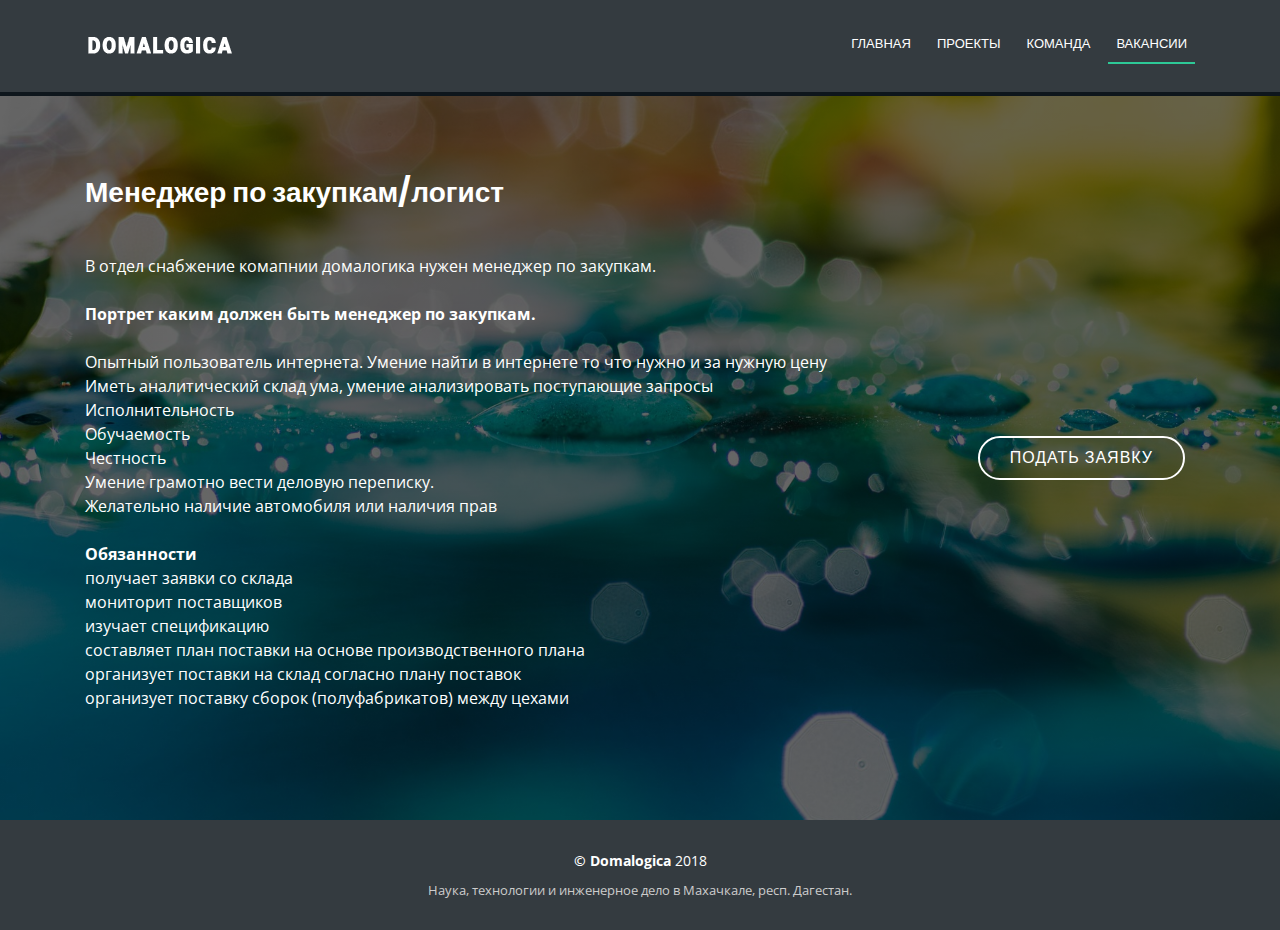
==== templates/vacancies.html @ bbd86c8a "new" ====
<!DOCTYPE html>
<html lang="en">
<head>
  <meta charset="utf-8">
  <title>Компания "Домалогика" Умные технологии.</title>
  <meta content="width=device-width, initial-scale=1.0" name="viewport">
  <meta content="" name="keywords">
  <meta content="" name="description">

  <!-- Favicons -->
  <link href="../static/img/favicon.jpg" rel="icon">
  <link href="../static/img/apple-touch-icon.png" rel="apple-touch-icon">

  <!-- Google Fonts -->
  <link href="https://fonts.googleapis.com/css?family=Open+Sans:300,300i,400,400i,700,700i|Poppins:300,400,500,700" rel="stylesheet">

  <!-- Bootstrap CSS File -->
  <link href="../static/bootstrap/css/bootstrap.min.css" rel="stylesheet">

  <!-- Libraries CSS Files -->
  <link href="../static/font-awesome/css/font-awesome.min.css" rel="stylesheet">
  <link href="../static/animate/animate.min.css" rel="stylesheet">

  <!-- Main Stylesheet File -->
  <link href="../static/css/style.css" rel="stylesheet">

  <link href="http://getbootstrap.ru/docs/v4-alpha/dist/css/bootstrap.css" rel="stylesheet">

  <style>
    .ggree {
      background: rgba(98, 98, 98, 0.73);
      border-radius: 5px;
      padding: 15px 10px 0;
      margin-bottom: 50px;
    }
    .ggrees {
      color: #fff !important;
      text-decoration: none;
    }
  </style>
  <link href="../static/lib/bootstrap/css/bootstrap.min.css" rel="stylesheet">
</head>

<body>

  <!--==========================
  Header
  ============================-->
  <header id="header" style="background: rgb(52, 59, 64);">
    <div class="container">

      <div id="logo" class="pull-left">
        <a href="#hero"><img src="../static/img/logo.png" alt="" title="" /></img></a>
        <!-- Uncomment below if you prefer to use a text logo -->
        <!--<h1><a href="#hero">Regna</a></h1>-->
      </div>

      <nav id="nav-menu-container">
        <ul class="nav-menu">
          <li><a href="http://domalogica.com/#hero">Главная</a></li>
          <li><a href="http://domalogica.com/#portfolio">Проекты</a></li>
          <li><a href="http://domalogica.com/#contact">Команда</a></li>
          <li class="menu-active"><a href="/vacancies">Вакансии</a></li>
          <!-- <li><a href="#services">СМИ</a></li> -->
          <!-- <li><a href="#team">Контакты</a></li> -->
          <!-- <li><a href="#about">О нас</a></li> -->
        </ul>
      </nav><!-- #nav-menu-container -->
    </div>
  </header><!-- #header -->

<br><br><br><br>
<main id="main">	
  <section id="call-to-action">
        <div class="container wow fadeIn" style="visibility: visible; animation-name: fadeIn;">
          <div class="row">
            <div class="col-lg-9 text-center text-lg-left">
              <h3 class="cta-title">Менеджер по закупкам/логист</h3>
              <p class="cta-text">
				<br>
				В отдел снабжение комапнии домалогика нужен менеджер по закупкам.<br>
				<br>
				<strong>Портрет каким должен быть менеджер по закупкам.</strong><br>
				<br>
				Опытный пользователь интернета. Умение найти в интернете то что нужно и за нужную цену<br>
				Иметь аналитический склад ума, умение анализировать поступающие запросы<br>
				Исполнительность<br>
				Обучаемость<br>
				Честность<br>
				Умение грамотно вести деловую переписку.<br>
				Желательно наличие автомобиля или наличия прав<br>
				<br>
				<strong>Обязанности</strong><br>
				получает заявки со склада<br>
				мониторит поставщиков<br>
				изучает спецификацию<br>
				составляет план поставки на основе производственного плана<br>
				организует поставки на склад  согласно плану поставок<br>
				организует  поставку сборок (полуфабрикатов) между цехами<br>
              </p>
            </div>
            <div class="col-lg-3 cta-btn-container text-center">
              <a class="cta-btn align-middle" href="/vacancies_msg">Подать заявку</a>
            </div>
          </div>

        </div>
      </section>

</main>	
<!--==========================
  Footer
============================-->
<footer id="footer">
  <div class="footer-top">
    <div class="container">

    </div>
  </div>

  <div class="container">
    <div class="copyright">
      <strong>&copy; Domalogica</strong> 2018
    </div>
    <div class="credits">
      Наука, технологии и инженерное дело в Махачкале, респ. Дагестан.
    </div>
  </div>
</footer><!-- #footer -->

  <a href="#" class="back-to-top"><i class="fa fa-chevron-up"></i></a>
  <!-- JavaScript Libraries -->
  <script src="../static/jquery/jquery.min.js"></script>
  <script src="http://getbootstrap.ru/docs/v4-alpha/dist/js/bootstrap.js"></script>

  <script src="../static/bootstrap/js/bootstrap.bundle.min.js"></script>
  <script src="../static/easing/easing.min.js"></script>
  <script src="../static/wow/wow.min.js"></script>

  <script src="../static/superfish/superfish.min.js"></script>
  <!-- Contact Form JavaScript File -->
  <script src="../static/contactform/contactform.js"></script>

  <!-- Template Main Javascript File -->
  <script src="../static/js/main.js"></script>
</body>
</html>
---- static/css/style.css ----
/*
  Theme Name: Regna
  Theme URL: https://bootstrapmade.com/regna-bootstrap-onepage-template/
  Author: BootstrapMade.com
  License: https://bootstrapmade.com/license/
*/
/*--------------------------------------------------------------
# General
--------------------------------------------------------------*/
body {
  background: #0e161c;
  color: #666666;
  font-family: "Open Sans", sans-serif;
}

a {
  color: #2dc997;
}

a:hover, a:active, a:focus {
  color: #2dca98;
  outline: none;
  text-decoration: none;
}

p {
  padding: 0;
  margin: 0 0 30px 0;
}

h1, h2, h3, h4, h5, h6 {
  font-family: "Poppins", sans-serif;
  font-weight: 400;
  margin: 0 0 20px 0;
  padding: 0;
}

/* Prelaoder */
#preloader {
  position: fixed;
  left: 0;
  top: 0;
  z-index: 999;
  width: 100%;
  height: 100%;
  overflow: visible;
  background: #fff url("../img/preloader.svg") no-repeat center center;
}

/* Back to top button */
.back-to-top {
  position: fixed;
  display: none;
  background: rgba(0, 0, 0, 0.2);
  color: #fff;
  padding: 6px 12px 9px 12px;
  font-size: 16px;
  border-radius: 2px;
  right: 15px;
  bottom: 15px;
  transition: background 0.5s;
}

@media (max-width: 768px) {
  .back-to-top {
    bottom: 15px;
  }
}

.back-to-top:focus {
  background: rgba(0, 0, 0, 0.2);
  color: #fff;
  outline: none;
}

.back-to-top:hover {
  background: #2dc997;
  color: #fff;
}

/*--------------------------------------------------------------
# Header
--------------------------------------------------------------*/
#header {
  padding: 30px 0;
  height: 92px;
  position: fixed;
  left: 0;
  top: 0;
  right: 0;
  transition: all 0.5s;
  z-index: 997;
}

#header #logo {
  float: left;
}

#header #logo h1 {
  font-size: 36px;
  margin: 0;
  padding: 6px 0;
  line-height: 1;
  font-family: "Poppins", sans-serif;
  font-weight: 700;
  letter-spacing: 3px;
  text-transform: uppercase;
}

#header #logo h1 a, #header #logo h1 a:hover {
  color: #fff;
}

#header #logo img {
  padding: 0;
  margin: 0;
}

@media (max-width: 768px) {
  #header #logo h1 {
    font-size: 26px;
  }
  #header #logo img {
    max-height: 40px;
  }
}

#header.header-fixed {
  background: rgb(52, 59, 64);
  padding: 20px 0;
  height: 72px;
  transition: all 0.5s;
}

/*--------------------------------------------------------------
# Hero Section
--------------------------------------------------------------*/
#hero {
  display: table;
  width: 100%;
  height: 100vh;
  background: url(../img/hero-bg.jpg) top center fixed;
  background-size: cover;
}

#hero .hero-container {
  background: rgba(0, 0, 0, 0.6);
  display: table-cell;
  margin: 0;
  padding: 0 10px;
  text-align: center;
  vertical-align: middle;
}

#hero h1 {
  margin: 30px 0 10px 0;
  font-size: 48px;
  font-weight: 700;
  line-height: 56px;
  text-transform: uppercase;
  color: #fff;
}

@media (max-width: 768px) {
  #hero h1 {
    font-size: 28px;
    line-height: 36px;
  }
}

#hero h2 {
  color: #eee;
  margin-bottom: 50px;
  font-size: 24px;
}

@media (max-width: 768px) {
  #hero h2 {
    font-size: 18px;
    line-height: 24px;
    margin-bottom: 30px;
  }
}

#hero .btn-get-started {
  font-family: "Poppins", sans-serif;
  text-transform: uppercase;
  font-weight: 500;
  font-size: 16px;
  letter-spacing: 1px;
  display: inline-block;
  padding: 8px 28px;
  border-radius: 50px;
  transition: 0.5s;
  margin: 10px;
  border: 2px solid #fff;
  color: #fff;
}

#hero .btn-get-started:hover {
  background: #2dc997;
  border: 2px solid #2dc997;
}

/*--------------------------------------------------------------
# Navigation Menu
--------------------------------------------------------------*/
/* Nav Menu Essentials */
.nav-menu, .nav-menu * {
  margin: 0;
  padding: 0;
  list-style: none;
}

.nav-menu ul {
  position: absolute;
  display: none;
  top: 100%;
  left: 0;
  z-index: 99;
}

.nav-menu li {
  position: relative;
  white-space: nowrap;
}

.nav-menu > li {
  float: left;
}

.nav-menu li:hover > ul,
.nav-menu li.sfHover > ul {
  display: block;
}

.nav-menu ul ul {
  top: 0;
  left: 100%;
}

.nav-menu ul li {
  min-width: 180px;
}

/* Nav Menu Arrows */
.sf-arrows .sf-with-ul {
  padding-right: 30px;
}

.sf-arrows .sf-with-ul:after {
  content: "\f107";
  position: absolute;
  right: 15px;
  font-family: FontAwesome;
  font-style: normal;
  font-weight: normal;
}

.sf-arrows ul .sf-with-ul:after {
  content: "\f105";
}

/* Nav Meu Container */
#nav-menu-container {
  float: right;
  margin: 0;
}

@media (max-width: 768px) {
  #nav-menu-container {
    display: none;
  }
}

/* Nav Meu Styling */
.nav-menu a {
  padding: 0 8px 10px 8px;
  text-decoration: none;
  display: inline-block;
  color: #fff;
  font-family: "Poppins", sans-serif;
  font-weight: 400;
  text-transform: uppercase;
  font-size: 13px;
  outline: none;
}

.nav-menu > li {
  margin-left: 10px;
}

.nav-menu > li > a:before {
  content: "";
  position: absolute;
  width: 100%;
  height: 2px;
  bottom: 0;
  left: 0;
  background-color: #2dc997;
  visibility: hidden;
  -webkit-transform: scaleX(0);
  transform: scaleX(0);
  -webkit-transition: all 0.3s ease-in-out 0s;
  transition: all 0.3s ease-in-out 0s;
}

.nav-menu a:hover:before, .nav-menu li:hover > a:before, .nav-menu .menu-active > a:before {
  visibility: visible;
  -webkit-transform: scaleX(1);
  transform: scaleX(1);
}

.nav-menu ul {
  margin: 4px 0 0 0;
  border: 1px solid #e7e7e7;
}

.nav-menu ul li {
  background: #fff;
}

.nav-menu ul li:first-child {
  border-top: 0;
}

.nav-menu ul li a {
  padding: 10px;
  color: #333;
  transition: 0.3s;
  display: block;
  font-size: 13px;
  text-transform: none;
}

.nav-menu ul li a:hover {
  background: #2dc997;
  color: #fff;
}

.nav-menu ul ul {
  margin: 0;
}

/* Mobile Nav Toggle */
#mobile-nav-toggle {
  position: fixed;
  right: 0;
  top: 0;
  z-index: 999;
  margin: 20px 20px 0 0;
  border: 0;
  background: none;
  font-size: 24px;
  display: none;
  transition: all 0.4s;
  outline: none;
  cursor: pointer;
}

#mobile-nav-toggle i {
  color: #fff;
}

@media (max-width: 768px) {
  #mobile-nav-toggle {
    display: inline;
  }
}

/* Mobile Nav Styling */
#mobile-nav {
  position: fixed;
  top: 0;
  padding-top: 18px;
  bottom: 0;
  z-index: 998;
  background: rgba(52, 59, 64, 0.9);
  left: -260px;
  width: 260px;
  overflow-y: auto;
  transition: 0.4s;
}

#mobile-nav ul {
  padding: 0;
  margin: 0;
  list-style: none;
}

#mobile-nav ul li {
  position: relative;
}

#mobile-nav ul li a {
  color: #fff;
  font-size: 16px;
  overflow: hidden;
  padding: 10px 22px 10px 15px;
  position: relative;
  text-decoration: none;
  width: 100%;
  display: block;
  outline: none;
}

#mobile-nav ul li a:hover {
  color: #fff;
}

#mobile-nav ul li li {
  padding-left: 30px;
}

#mobile-nav ul .menu-has-children i {
  position: absolute;
  right: 0;
  z-index: 99;
  padding: 15px;
  cursor: pointer;
  color: #fff;
}

#mobile-nav ul .menu-has-children i.fa-chevron-up {
  color: #2dc997;
}

#mobile-nav ul .menu-item-active {
  color: #2dc997;
}

#mobile-body-overly {
  width: 100%;
  height: 100%;
  z-index: 997;
  top: 0;
  left: 0;
  position: fixed;
  background: rgba(52, 59, 64, 0.9);
  display: none;
}

/* Mobile Nav body classes */
body.mobile-nav-active {
  overflow: hidden;
}

body.mobile-nav-active #mobile-nav {
  left: 0;
}

body.mobile-nav-active #mobile-nav-toggle {
  color: #fff;
}

/*--------------------------------------------------------------
# Sections
--------------------------------------------------------------*/
/* Sections Header
--------------------------------*/
.section-header .section-title {
  font-size: 32px;
  color: #111;
  text-transform: uppercase;
  text-align: center;
  font-weight: 700;
  margin-bottom: 5px;
}

.section-header .section-description {
  text-align: center;
  padding-bottom: 40px;
  color: #999;
}

/* About Us Section
--------------------------------*/
#about {
  background: #fff;
  padding: 80px 0;
}

#about .about-container .background {
  min-height: 300px;
  background: url(../img/about-img.jpg) center top no-repeat;
  margin-bottom: 10px;
}

#about .about-container .content {
  background: #fff;
}

#about .about-container .title {
  color: #333;
  font-weight: 700;
  font-size: 32px;
}

@media (max-width: 768px) {
  #about .about-container .title {
    padding-top: 15px;
  }
}

#about .about-container p {
  line-height: 26px;
}

#about .about-container p:last-child {
  margin-bottom: 0;
}

#about .about-container .icon-box {
  background: #fff;
  background-size: cover;
  padding: 0 0 30px 0;
}

#about .about-container .icon-box .icon {
  float: left;
  background: #fff;
  padding: 16px;
  border-radius: 50%;
  border: 2px solid #2dc997;
}

#about .about-container .icon-box .icon i {
  color: #2dc997;
  font-size: 24px;
}

#about .about-container .icon-box .title {
  margin-left: 80px;
  font-weight: 500;
  margin-bottom: 5px;
  font-size: 18px;
  text-transform: uppercase;
}

#about .about-container .icon-box .title a {
  color: #111;
}

#about .about-container .icon-box .description {
  margin-left: 80px;
  line-height: 24px;
  font-size: 14px;
}

/* Facts Section
--------------------------------*/
#facts {
  background: #f7f7f7;
  padding: 80px 0 60px 0;
}

#facts .counters span {
  font-size: 48px;
  display: block;
  color: #2dc997;
}

#facts .counters p {
  padding: 0;
  margin: 0 0 20px 0;
  font-family: "Poppins", sans-serif;
  font-size: 14px;
}

/* Services Section
--------------------------------*/
#services {
  background: #fff;
  background-size: cover;
  padding: 80px 0 60px 0;
}

#services .box {
  padding: 50px 20px;
  margin-bottom: 50px;
  text-align: center;
  border: 1px solid #e6e6e6;
  height: 200px;
  position: relative;
  background: #fafafa;
}

#services .icon {
  position: absolute;
  top: -36px;
  left: calc(50% - 36px);
  transition: 0.2s;
  border-radius: 50%;
  display: inline-block;
  border: 6px solid #fff;
}

#services .icon a {
  display: inline-block;
  background: #2dc997;
  border: 2px solid #2dc997;
  padding: 16px;
  border-radius: 50%;
  transition: 0.3s;
}

#services .icon i {
  color: #fff;
  font-size: 24px;
}

#services .box:hover .icon i {
  color: #2dc997;
}

#services .box:hover .icon a {
  color: #2dc997;
  background: #fff;
}

#services .title {
  font-weight: 700;
  font-size: 18px;
  margin-bottom: 15px;
  text-transform: uppercase;
}

#services .title a {
  color: #111;
}

#services .description {
  font-size: 14px;
  line-height: 24px;
}

/* Call To Action Section
--------------------------------*/
#call-to-action {
  background: linear-gradient(rgba(0, 0, 0, 0.6), rgba(0, 0, 0, 0.6)), url(../img/call-to-action-bg.jpg) fixed center center;
  background-size: cover;
  padding: 80px 0;
}

#call-to-action .cta-title {
  color: #fff;
  font-size: 28px;
  font-weight: 700;
}

#call-to-action .cta-text {
  color: #fff;
}

@media (min-width: 769px) {
  #call-to-action .cta-btn-container {
    display: flex;
    align-items: center;
    justify-content: flex-end;
  }
}

#call-to-action .cta-btn {
  font-family: "Poppins", sans-serif;
  text-transform: uppercase;
  font-weight: 500;
  font-size: 16px;
  letter-spacing: 1px;
  display: inline-block;
  padding: 8px 30px;
  border-radius: 50px;
  transition: 0.5s;
  margin: 10px;
  border: 2px solid #fff;
  color: #fff;
}

#call-to-action .cta-btn:hover {
  background: #2dc997;
  border: 2px solid #2dc997;
}

/* Portfolio Section
--------------------------------*/
#portfolio {
  background: #f7f7f7;
  padding: 80px 0;
}

#portfolio #portfolio-wrapper {
  padding-right: 15px;
}

#portfolio #portfolio-flters {
  padding: 0;
  margin: 0 0 45px 0;
  list-style: none;
  text-align: center;
}

#portfolio #portfolio-flters li {
  cursor: pointer;
  margin: 0 10px;
  display: inline-block;
  padding: 10px 22px;
  font-size: 12px;
  line-height: 20px;
  color: #666666;
  border-radius: 4px;
  text-transform: uppercase;
  background: #fff;
  margin-bottom: 5px;
  transition: all 0.3s ease-in-out;
}

#portfolio #portfolio-flters li:hover, #portfolio #portfolio-flters li.filter-active {
  background: #2dc997;
  color: #fff;
}

#portfolio .portfolio-item {
  position: relative;
  height: 200px;
  overflow: hidden !important;
  margin-bottom: 15px;
  transition: all 350ms ease;
  transform: scale(1);
}

#portfolio .portfolio-item a {
  display: block;
  margin-right: 15px;
}

#portfolio .portfolio-item img {
  position: relative;
  top: 0;
  transition: all 600ms cubic-bezier(0.645, 0.045, 0.355, 1);
}

#portfolio .portfolio-item .details {
  height: 50px;
  background: #2dc997;
  position: absolute;
  width: 100%;
  height: 50px;
  bottom: -50px;
  transition: all 300ms cubic-bezier(0.645, 0.045, 0.355, 1);
}

#portfolio .portfolio-item .details h4 {
  font-size: 14px;
  font-weight: 700;
  color: #fff;
  padding: 8px 0 2px 8px;
  margin: 0;
}

#portfolio .portfolio-item .details span {
  display: block;
  color: #fff;
  font-size: 13px;
  padding-left: 8px;
}

#portfolio .portfolio-item:hover .details {
  bottom: 0;
}

#portfolio .portfolio-item:hover img {
  top: -30px;
}

/* Team Section
--------------------------------*/
#team {
  background: #fff;
  padding: 80px 0 60px 0;
}

#team .member {
  text-align: center;
  margin-bottom: 20px;
}

#team .member .pic {
  margin-bottom: 15px;
  overflow: hidden;
  height: 260px;
}

#team .member .pic img {
  max-width: 100%;
}

#team .member h4 {
  font-weight: 700;
  margin-bottom: 2px;
  font-size: 18px;
}

#team .member span {
  font-style: italic;
  display: block;
  font-size: 13px;
}

#team .member .social {
  margin-top: 15px;
}

#team .member .social a {
  color: #b3b3b3;
}

#team .member .social a:hover {
  color: #2dc997;
}

#team .member .social i {
  font-size: 18px;
  margin: 0 2px;
}

/* Contact Section
--------------------------------*/
#contact {
  background: #f7f7f7;
  padding: 80px 0 40px 0;
}

#contact #google-map {
  height: 300px;
  margin-bottom: 20px;
}

#contact .info {
  color: #333333;
}

#contact .info i {
  font-size: 32px;
  color: #2dc997;
  float: left;
}

#contact .info p {
  padding: 0 0 10px 50px;
  margin-bottom: 20px;
  line-height: 22px;
  font-size: 14px;
}

#contact .info .email p {
  padding-top: 5px;
}

#contact .social-links {
  padding-bottom: 20px;
}

#contact .social-links a {
  font-size: 18px;
  display: inline-block;
  background: #333;
  color: #fff;
  line-height: 1;
  padding: 8px 0;
  border-radius: 50%;
  text-align: center;
  width: 36px;
  height: 36px;
  transition: 0.3s;
}

#contact .social-links a:hover {
  background: #2dc997;
  color: #fff;
}

#contact .form #sendmessage {
  color: #2dc997;
  border: 1px solid #2dc997;
  display: none;
  text-align: center;
  padding: 15px;
  font-weight: 600;
  margin-bottom: 15px;
}

#contact .form #errormessage {
  color: red;
  display: none;
  border: 1px solid red;
  text-align: center;
  padding: 15px;
  font-weight: 600;
  margin-bottom: 15px;
}

#contact .form #sendmessage.show, #contact .form #errormessage.show, #contact .form .show {
  display: block;
}

#contact .form .validation {
  color: red;
  display: none;
  margin: 0 0 20px;
  font-weight: 400;
  font-size: 13px;
}

#contact .form input, #contact .form textarea {
  border-radius: 0;
  box-shadow: none;
  font-size: 14px;
}

#contact .form button[type="submit"] {
  background: #2dc997;
  border: 0;
  padding: 10px 24px;
  color: #fff;
  transition: 0.4s;
}

#contact .form button[type="submit"]:hover {
  background: #51d8ad;
}

/*--------------------------------------------------------------
# Footer
--------------------------------------------------------------*/
#footer {
  background: #343b40;
  padding: 30px 0;
  color: #fff;
  font-size: 14px;
}

#footer .copyright {
  text-align: center;
}

#footer .credits {
  padding-top: 10px;
  text-align: center;
  font-size: 13px;
  color: #ccc;
}






.carousel-inner h3 {
 background-color: rgba(20, 49, 68, 0.6);
 padding: 20px;
 animation: anime-H3 1.3s ease-out;
}
.carousel-inner p {
 font-size: 18px;
 background-color: rgba(30,29,29, 0.6);
 padding: 20px;
 animation: anime-P 1.6s ease-out;
}

@keyframes anime-H3 {
 from {
  opacity: 0;
  transform: translateX(-2000px);
 }
 to {
  opacity: 1;
  transform: translateX(0);
 }
}
@keyframes anime-P {
 from {
  opacity: 0;
  transform: translateX(2000px);
 }
 to {
  opacity: 1;
  transform: translateX(0);
 }
}
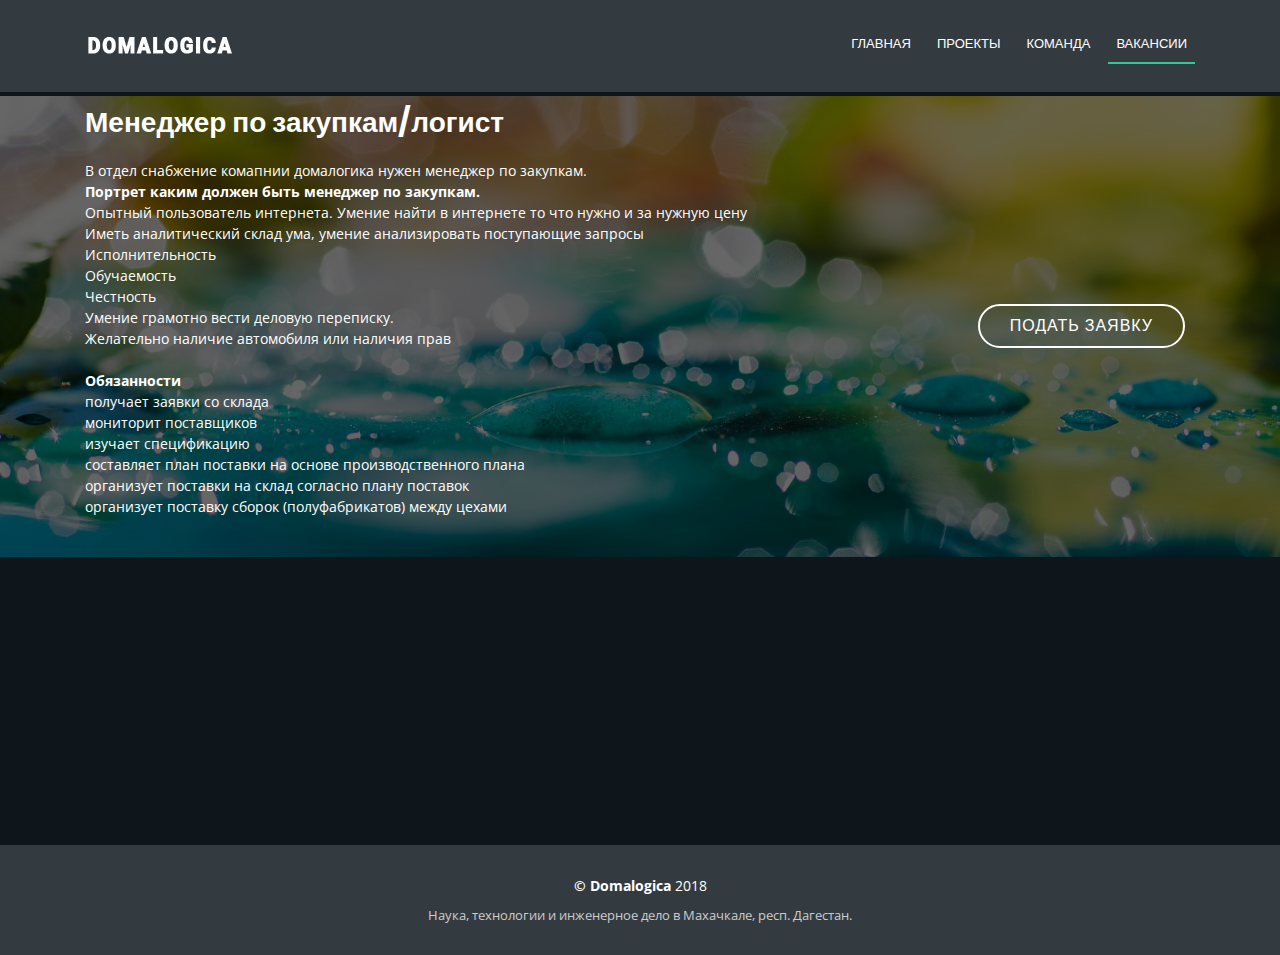
==== commit 0280d61a: "new" ====
--- a/templates/vacancies.html
+++ b/templates/vacancies.html
@@ -71,19 +71,20 @@
 
 <br><br><br><br>
 <main id="main">	
-  <section id="call-to-action">
+  <section id="call-to-action" style="padding: 10px 0;">
         <div class="container wow fadeIn" style="visibility: visible; animation-name: fadeIn;">
           <div class="row">
             <div class="col-lg-9 text-center text-lg-left">
               <h3 class="cta-title">Менеджер по закупкам/логист</h3>
-              <p class="cta-text">
-				<br>
-				В отдел снабжение комапнии домалогика нужен менеджер по закупкам.<br>
-				<br>
-				<strong>Портрет каким должен быть менеджер по закупкам.</strong><br>
-				<br>
-				Опытный пользователь интернета. Умение найти в интернете то что нужно и за нужную цену<br>
-				Иметь аналитический склад ума, умение анализировать поступающие запросы<br>
+              <p class="cta-text" style="font-size: 14px;">
+				В отдел снабжение комапнии домалогика нужен менеджер по закупкам.
+        <br>
+				<strong>Портрет каким должен быть менеджер по закупкам.</strong>
+        <br>
+				Опытный пользователь интернета. Умение найти в интернете то что нужно и за нужную цену
+        <br>
+				Иметь аналитический склад ума, умение анализировать поступающие запросы
+        <br>
 				Исполнительность<br>
 				Обучаемость<br>
 				Честность<br>
@@ -111,6 +112,7 @@
 <!--==========================
   Footer
 ============================-->
+<br><br><br><br><br><br><br><br><br><br><br><br>
 <footer id="footer">
   <div class="footer-top">
     <div class="container">
